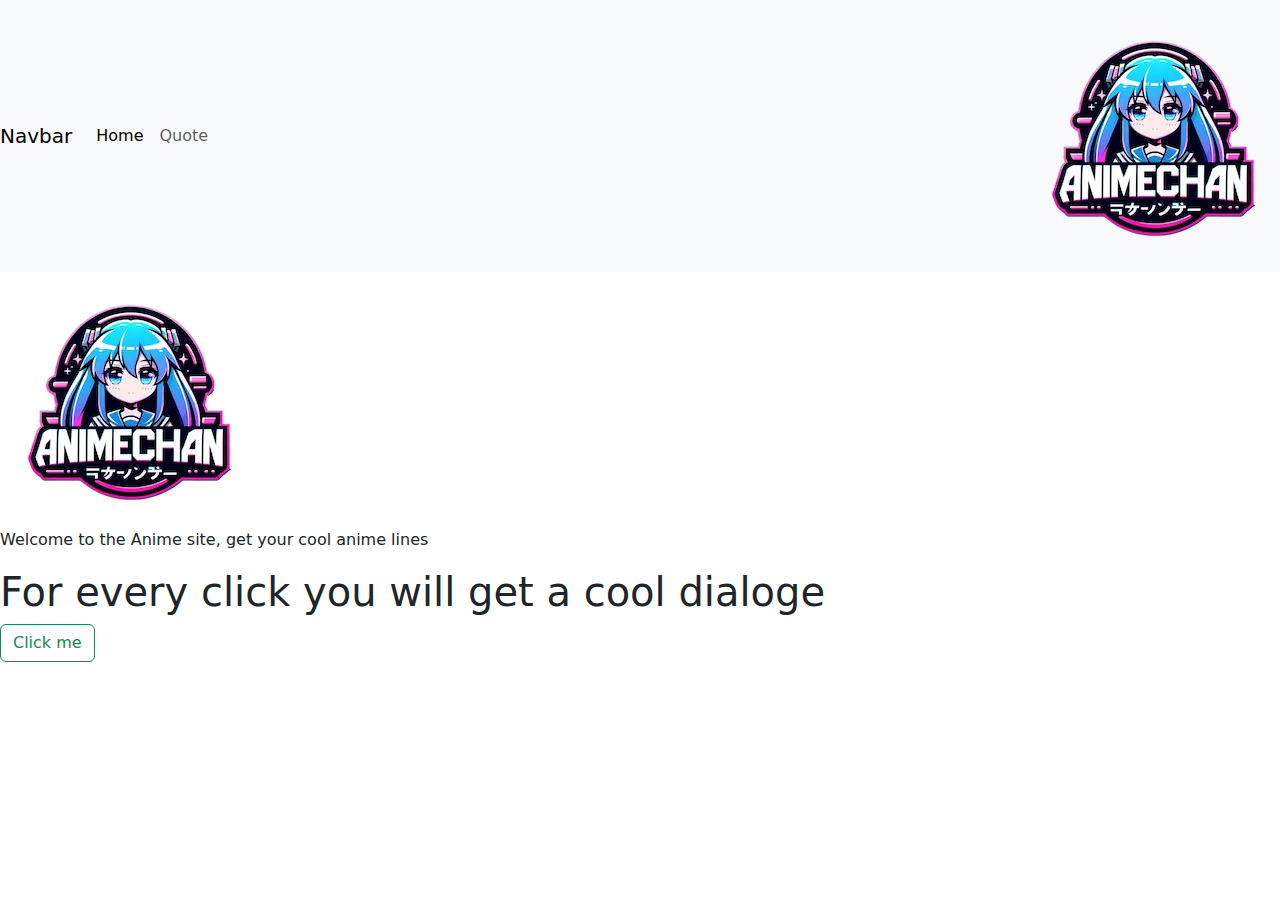
==== index.html @ 70523d1c "Add files via upload" ====
<!DOCTYPE html>
<html lang="en">

<head>
    <meta charset="UTF-8">
    <meta name="viewport" content="width=device-width, initial-scale=1.0">
    <title>Document</title>
    <link href="https://cdn.jsdelivr.net/npm/bootstrap@5.3.3/dist/css/bootstrap.min.css" rel="stylesheet"
        integrity="sha384-QWTKZyjpPEjISv5WaRU9OFeRpok6YctnYmDr5pNlyT2bRjXh0JMhjY6hW+ALEwIH" crossorigin="anonymous">
    <link href="./CSS/style.css" rel="stylesheet">
</head>

<body>

    <script src="https://cdn.jsdelivr.net/npm/bootstrap@5.3.3/dist/js/bootstrap.bundle.min.js"
        integrity="sha384-YvpcrYf0tY3lHB60NNkmXc5s9fDVZLESaAA55NDzOxhy9GkcIdslK1eN7N6jIeHz"
        crossorigin="anonymous"></script>
    <!-- <script src="./JS/index.js"></script> -->


    <nav class="navbar navbar-expand-lg navbar-light bg-light">
        <a class="navbar-brand" href="./index.html">Navbar</a>
        <button class="navbar-toggler" type="button" data-toggle="collapse" data-target="#navbarNavAltMarkup"
            aria-controls="navbarNavAltMarkup" aria-expanded="false" aria-label="Toggle navigation">
            <span class="navbar-toggler-icon"></span>
        </button>
        <div class="collapse navbar-collapse" id="navbarNavAltMarkup">
            <div class="navbar-nav">
                <a class="nav-item nav-link active" href="./index.html">Home</a>
                <a class="nav-item nav-link " href="./HTML/quote.html"> Quote</a>
            </div>
        </div>
        <div class="log">
            <img class="logo" src="./../source/logo.webp" alt="">
        </div>
    </nav>
    <div class="img"><img src="./../source/logo.webp" alt=""></div>

    <p>Welcome to the Anime site, get your cool anime lines</p>
    <h1>For every click you will get a cool dialoge</h1>

    <div class="button"><a href="./HTML/quote.html"><button onclick="display()" class="btn btn-outline-success">Click
                me</button></a></div>


</body>

</html>
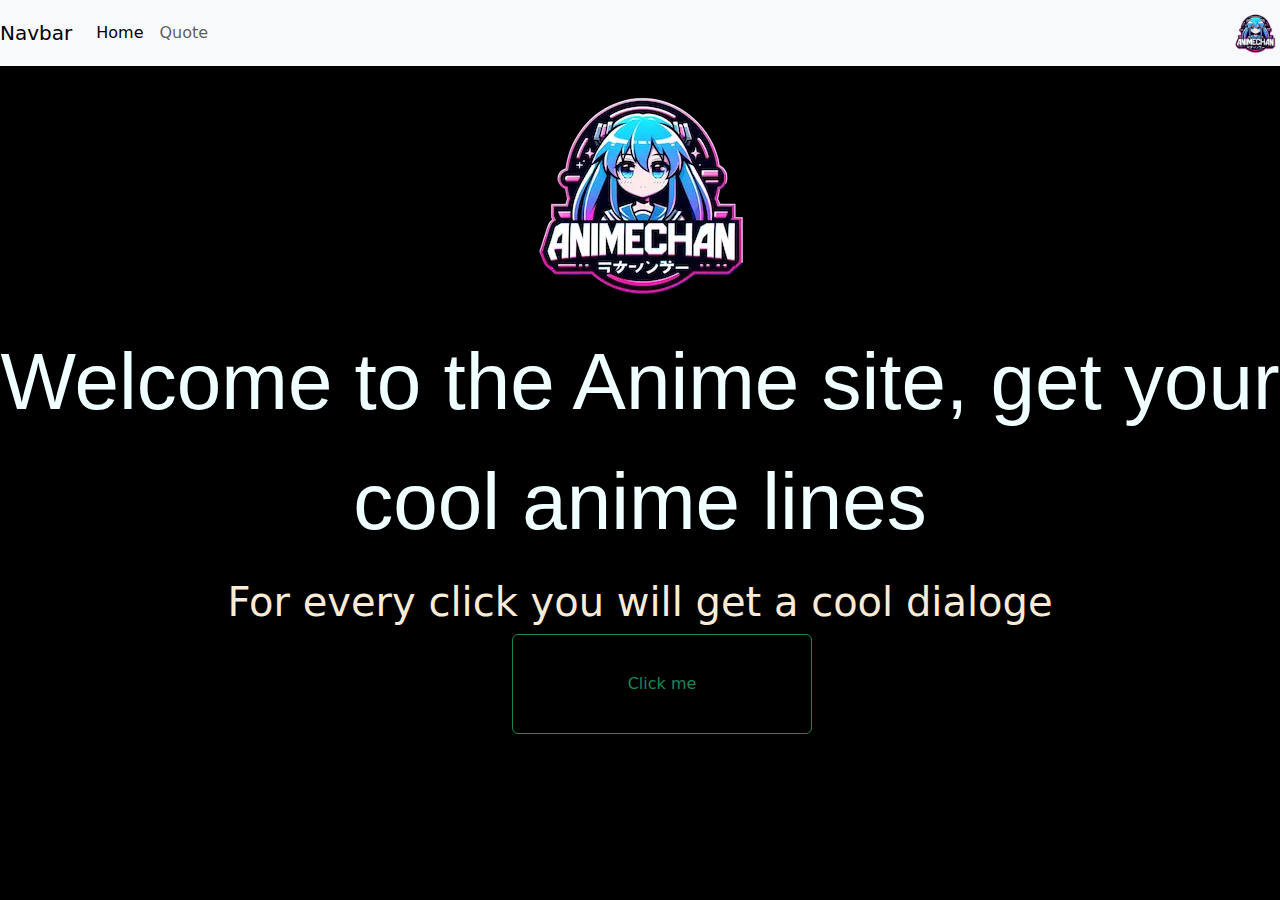
==== commit a8cfaaf7: "Update index.html" ====
--- a/index.html
+++ b/index.html
@@ -7,7 +7,7 @@
     <title>Document</title>
     <link href="https://cdn.jsdelivr.net/npm/bootstrap@5.3.3/dist/css/bootstrap.min.css" rel="stylesheet"
         integrity="sha384-QWTKZyjpPEjISv5WaRU9OFeRpok6YctnYmDr5pNlyT2bRjXh0JMhjY6hW+ALEwIH" crossorigin="anonymous">
-    <link href="./CSS/style.css" rel="stylesheet">
+    <link href="style.css" rel="stylesheet">
 </head>
 
 <body>
@@ -15,7 +15,7 @@
     <script src="https://cdn.jsdelivr.net/npm/bootstrap@5.3.3/dist/js/bootstrap.bundle.min.js"
         integrity="sha384-YvpcrYf0tY3lHB60NNkmXc5s9fDVZLESaAA55NDzOxhy9GkcIdslK1eN7N6jIeHz"
         crossorigin="anonymous"></script>
-    <!-- <script src="./JS/index.js"></script> -->
+    <!-- <script src="index.js"></script> -->
 
 
     <nav class="navbar navbar-expand-lg navbar-light bg-light">
@@ -45,4 +45,4 @@
 
 </body>
 
-</html>+</html>
--- a/style.css
+++ b/style.css
@@ -0,0 +1,37 @@
+.logo{
+    width: 50px;
+    height: 50px;
+}
+body{
+    background-color: rgb(0, 0, 0);
+}
+p{
+    color: azure;
+    font-family:'Segoe UI', Tahoma, Geneva, Verdana, sans-serif;
+    font-size:5rem;
+    text-align: center;
+}
+.button{
+    margin-left: 40%;
+    width: 200px;
+    height: 100px;
+}
+.img{
+    display: flex;
+    justify-content: center;
+    align-items: center;
+
+}
+a{
+    font-size: 0.2rem;
+    color: aliceblue;
+    text-decoration: inherit;
+}
+.btn{
+    width: 300px;
+    height: 100px;
+}
+h1{
+    text-align: center;
+    color: antiquewhite;
+}